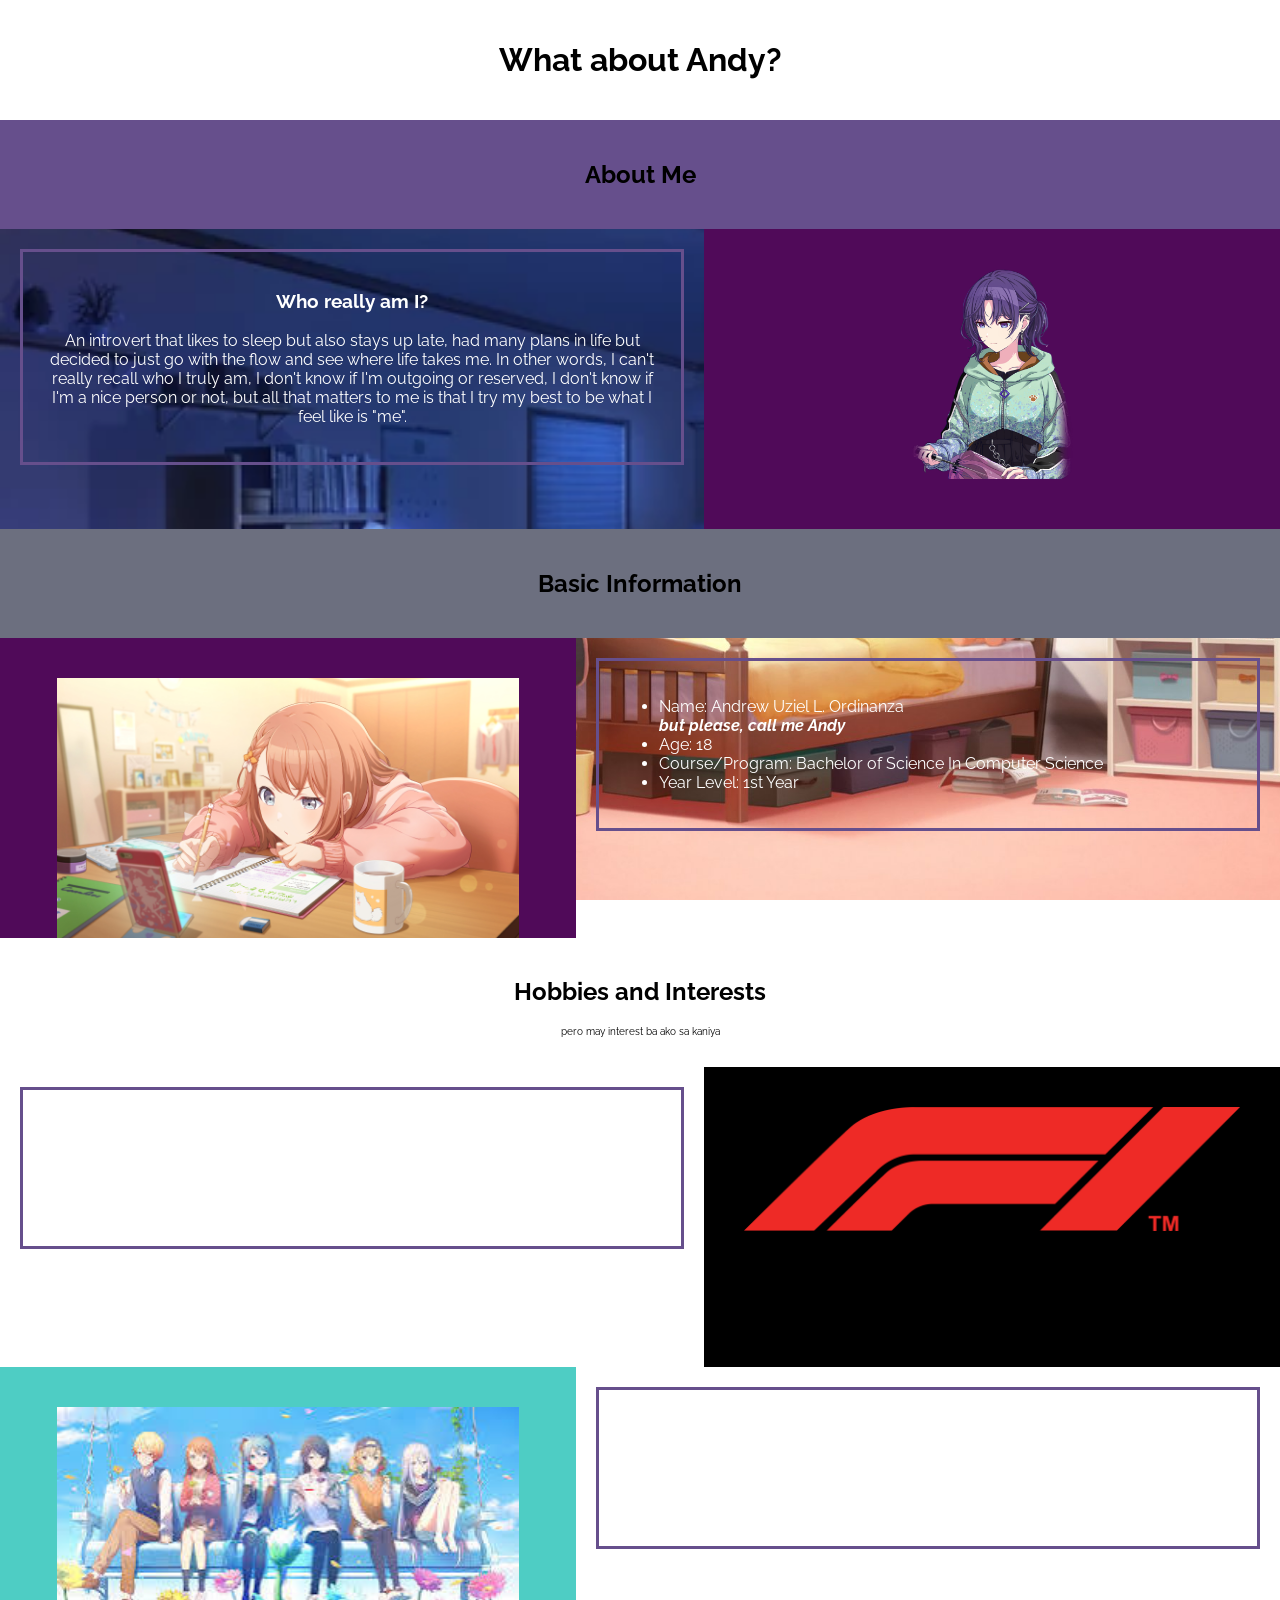
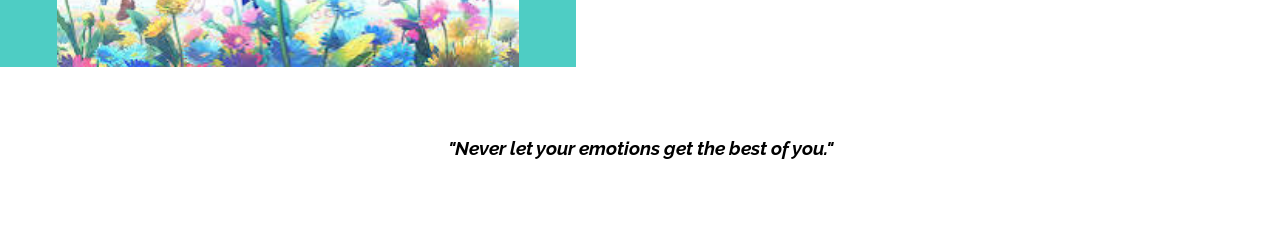
==== index.html @ 8d1211da """" ====
<!DOCTYPE html>
<html lang="en">
<head>
	<title>What about Andy?</title>
	<meta name="viewport" content="width=device-width, initial-scale=1">
	<link rel="stylesheet" href="index.css">
	<link rel="preconnect" href="https://fonts.googleapis.com">
<link rel="preconnect" href="https://fonts.gstatic.com" crossorigin>
<link href="https://fonts.googleapis.com/css2?family=Intel+One+Mono:ital,wght@0,300..700;1,300..700&family=Raleway:ital,wght@0,100..900;1,100..900&display=swap" rel="stylesheet">

</head>
<body>
	
	<header class="title">
	<h1>What about Andy?</h1>
		
	</header>

	<header style = "background-color: #664F8c;">
		<h2>About Me</h2>
	</header>

	<section>
		<div class = "gallery">
		<img src="src\after_training (1).png">
		</div>

		<article class = "about-me" style="background-image: url(src/b.webp); background-attachment: fixed; background-repeat: no-repeat; background-size: cover;">
		<div class="description">
		<h3>Who really am I?</h3>
		<p>An introvert that likes to sleep but also stays up late, had many plans in life but decided to just go with the flow and see where life takes me.
			In other words, I can't really recall who I truly am, I don't know if I'm outgoing or reserved, I don't know if I'm a nice person or not, but all that matters to me is
			that I try my best to be what I feel like is "me".
		</p>
		</div>
		</article>
	</section>

	<header style="background-color: #6C6F7F;">
		<h2>Basic Information</h2>
	</header>

	<section>
		<div class = "gallery" style = "float: left;">
			<img src="src\pixiewall-mbdoxf-3840x2160.jpg" style="width: auto; height: 300px;">
		</div>
		<article class = "about-me" style="background-image: url(src/minori_bg.jpg); background-attachment: fixed; background-repeat: no-repeat; background-size: cover;">
		<div class="description">
			<ul style="text-align: justify;">
				<li>Name: Andrew Uziel L. Ordinanza <br> <strong><i>but please, call me Andy</i></strong></li>
				<li>Age: 18</li>
				<li>Course/Program: Bachelor of Science In Computer Science</li>
				<li>Year Level: 1st Year</li>
			</ul> 
		</div>
		</article>
	</section>

	<header style="text-align: center;">
		<h2><strong> Hobbies and Interests </strong></h2>
		<p style="font-size: 10px;">pero may interest ba ako sa kaniya</p>
	</header>

<section>
<div class = "gallery" style = "float: right; background-color: black; position: center;">
	<img src="src/f1.png" style="width: 100%; height: auto;">
</div>
<article class = "about-me" style="background-image: url(src/singapore.webp); background-attachment: fixed; background-repeat: no-repeat; background-size: cover;">
	<div class="description" >
		<h4>Formula 1</h4>
		<p>The pinnacle of motorsport and the home to the fastest drivers in the world. (with the exception of Lance Stroll)</p>

	</div>
</article>
</section>

<section>
	<div class = "gallery" style = "float: left; background-color: #4ECDC4; position: center;"> 
		<img src = "src/pjsk.jpg" style="width: auto; height: 300px;">
	</div>
<article class = "about-me" style="background-image: url(src/game.jpg); background-attachment: fixed; background-repeat: no-repeat; background-size: cover;">
	<div class = "description">
		<h4>Project Sekai</h4>
		<p> A rhythm game where you miss more notes than you miss your ex, and there's a gacha system in the thing.</p>
	</div>
</article>
</section>

<footer>
	<h3 style="margin-top: 20px; margin-bottom: 20px;"><i>
		"Never let your emotions get the best of you."
	</i></h3>
</footer>


	


	
	
</body>

</html>
---- index.css ----
*{
    box-sizing: border-box;
}
body{
    margin: 0;
    font-family: "raleway";
}

img{ 
    display: block;
    margin-left: auto;
    margin-right: auto;
    height: 250px;
    width: auto;
    padding: 20px;
}

header.title{
    padding: 20px;
    text-align: center;
    animation-name: colorchange;
    animation-duration: 7.5s;
    animation-iteration-count: infinite;
    animation-direction: alternate;
    
}

@keyframes colorchange{
    0%{background-color: #BB6588;}
    25%{background-color: #8889CC;}
    50%{background-color: #BB6588;}
    75%{background-color: #8889CC;}
    100%{background-color: #BB6588;}
}

header{
    padding: 20px;
    text-align: center;

}

footer{
    text-align: center;
    padding: 30px;
    margin-top: 20px;
    margin-bottom: 20px;
}

article{ 
float: left;
padding: 20px;
width: 55%;
height: 300px;
color: white;
text-align: center;
opacity: 1;
transition: 0.35s;

}
article:hover{ 
    opacity: 0.55;
    
}

section::after{
content: "";
display: table;
text-align: center;
color: aliceblue;
clear: both;
}

    /* divs */

div.gallery{
float: right;
width: 45%;
background: #500a59;
padding: 20px;
height: 300px;
border: 20px black; 
    
}
div.description{
text-align: center;
border-style:solid;
border-color: #664F8c;
padding: 20px;
}
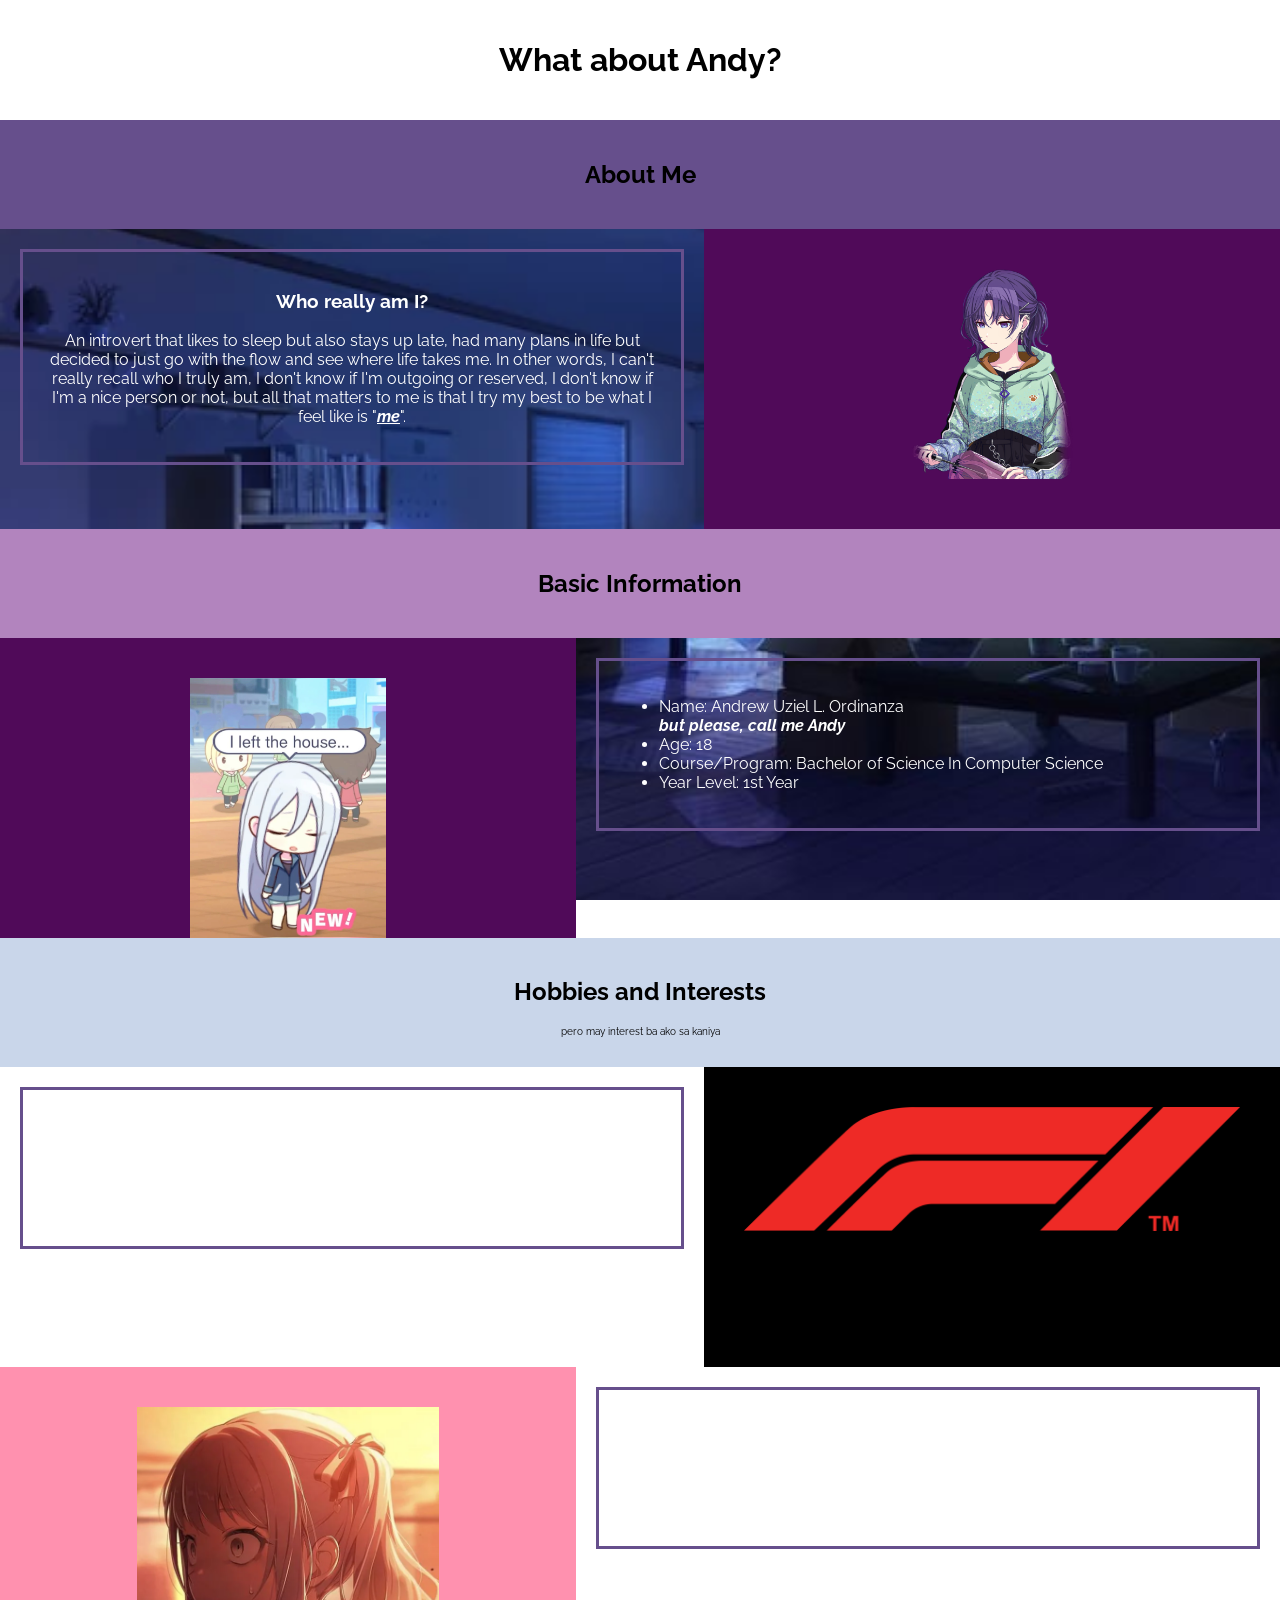
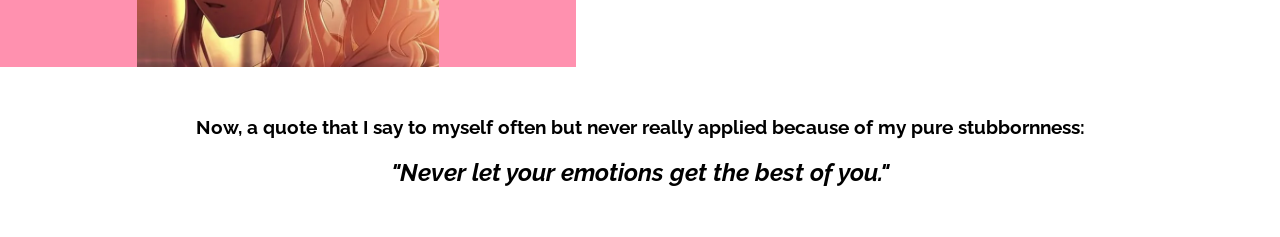
==== commit 668cea8f: """" ====
--- a/index.html
+++ b/index.html
@@ -13,7 +13,6 @@
 	
 	<header class="title">
 	<h1>What about Andy?</h1>
-		
 	</header>
 
 	<header style = "background-color: #664F8c;">
@@ -30,21 +29,21 @@
 		<h3>Who really am I?</h3>
 		<p>An introvert that likes to sleep but also stays up late, had many plans in life but decided to just go with the flow and see where life takes me.
 			In other words, I can't really recall who I truly am, I don't know if I'm outgoing or reserved, I don't know if I'm a nice person or not, but all that matters to me is
-			that I try my best to be what I feel like is "me".
+			that I try my best to be what I feel like is "<b><i><u>me</u></i></b>".
 		</p>
 		</div>
 		</article>
 	</section>
 
-	<header style="background-color: #6C6F7F;">
+	<header style="background-color: #B284BE;">
 		<h2>Basic Information</h2>
 	</header>
 
 	<section>
 		<div class = "gallery" style = "float: left;">
-			<img src="src\pixiewall-mbdoxf-3840x2160.jpg" style="width: auto; height: 300px;">
+			<img src="src\meme.webp" style="width: auto; height: 300px;">
 		</div>
-		<article class = "about-me" style="background-image: url(src/minori_bg.jpg); background-attachment: fixed; background-repeat: no-repeat; background-size: cover;">
+		<article class = "about-me" style="background-image: url(src/background.jpg); background-attachment: fixed; background-repeat: no-repeat; background-size: cover;">
 		<div class="description">
 			<ul style="text-align: justify;">
 				<li>Name: Andrew Uziel L. Ordinanza <br> <strong><i>but please, call me Andy</i></strong></li>
@@ -56,7 +55,7 @@
 		</article>
 	</section>
 
-	<header style="text-align: center;">
+	<header style="text-align: center; background-color: #C9D6EA;">
 		<h2><strong> Hobbies and Interests </strong></h2>
 		<p style="font-size: 10px;">pero may interest ba ako sa kaniya</p>
 	</header>
@@ -75,29 +74,24 @@
 </section>
 
 <section>
-	<div class = "gallery" style = "float: left; background-color: #4ECDC4; position: center;"> 
-		<img src = "src/pjsk.jpg" style="width: auto; height: 300px;">
+	<div class = "gallery" style = "float: left; background-color: #FF91AF; position: center;"> 
+		<img src = "src/mizu5.webp" style="width: auto; height: 300px;">
 	</div>
 <article class = "about-me" style="background-image: url(src/game.jpg); background-attachment: fixed; background-repeat: no-repeat; background-size: cover;">
 	<div class = "description">
 		<h4>Project Sekai</h4>
-		<p> A rhythm game where you miss more notes than you miss your ex, and there's a gacha system in the thing.</p>
+		<p>A rhythm game where you miss more notes than you miss your ex, and there's a gacha system in the thing.
+			Used to spend hours in the game until college hit. 
+		</p>
 	</div>
 </article>
 </section>
 
 <footer>
-	<h3 style="margin-top: 20px; margin-bottom: 20px;"><i>
+	<h3>Now, a quote that I say to myself often but never really applied because of my pure stubbornness:</h3>
+	<h2 style="margin-top: 20px; margin-bottom: 20px;"><i>
 		"Never let your emotions get the best of you."
-	</i></h3>
+	</i></h2>
 </footer>
-
-
-	
-
-
-	
-	
 </body>
-
 </html>
--- a/index.css
+++ b/index.css
@@ -15,7 +15,7 @@
     padding: 20px;
 }
 
-header.title{
+header.title, footer{
     padding: 20px;
     text-align: center;
     animation-name: colorchange;
@@ -26,11 +26,11 @@
 }
 
 @keyframes colorchange{
-    0%{background-color: #BB6588;}
+    0%{background-color: #664F8c;}
     25%{background-color: #8889CC;}
-    50%{background-color: #BB6588;}
-    75%{background-color: #8889CC;}
-    100%{background-color: #BB6588;}
+    50%{background-color: #FF91AF;}
+    75%{background-color: #9400D3;}
+    100%{background-color: #6C3082;}
 }
 
 header{
@@ -42,8 +42,7 @@
 footer{
     text-align: center;
     padding: 30px;
-    margin-top: 20px;
-    margin-bottom: 20px;
+   
 }
 
 article{ 
@@ -88,3 +87,9 @@
 padding: 20px;
 }
 
+@media(max-width: 600px){
+    div.gallery, article, div.description, section{
+        width: 100%;
+        height: auto;
+    }
+}
